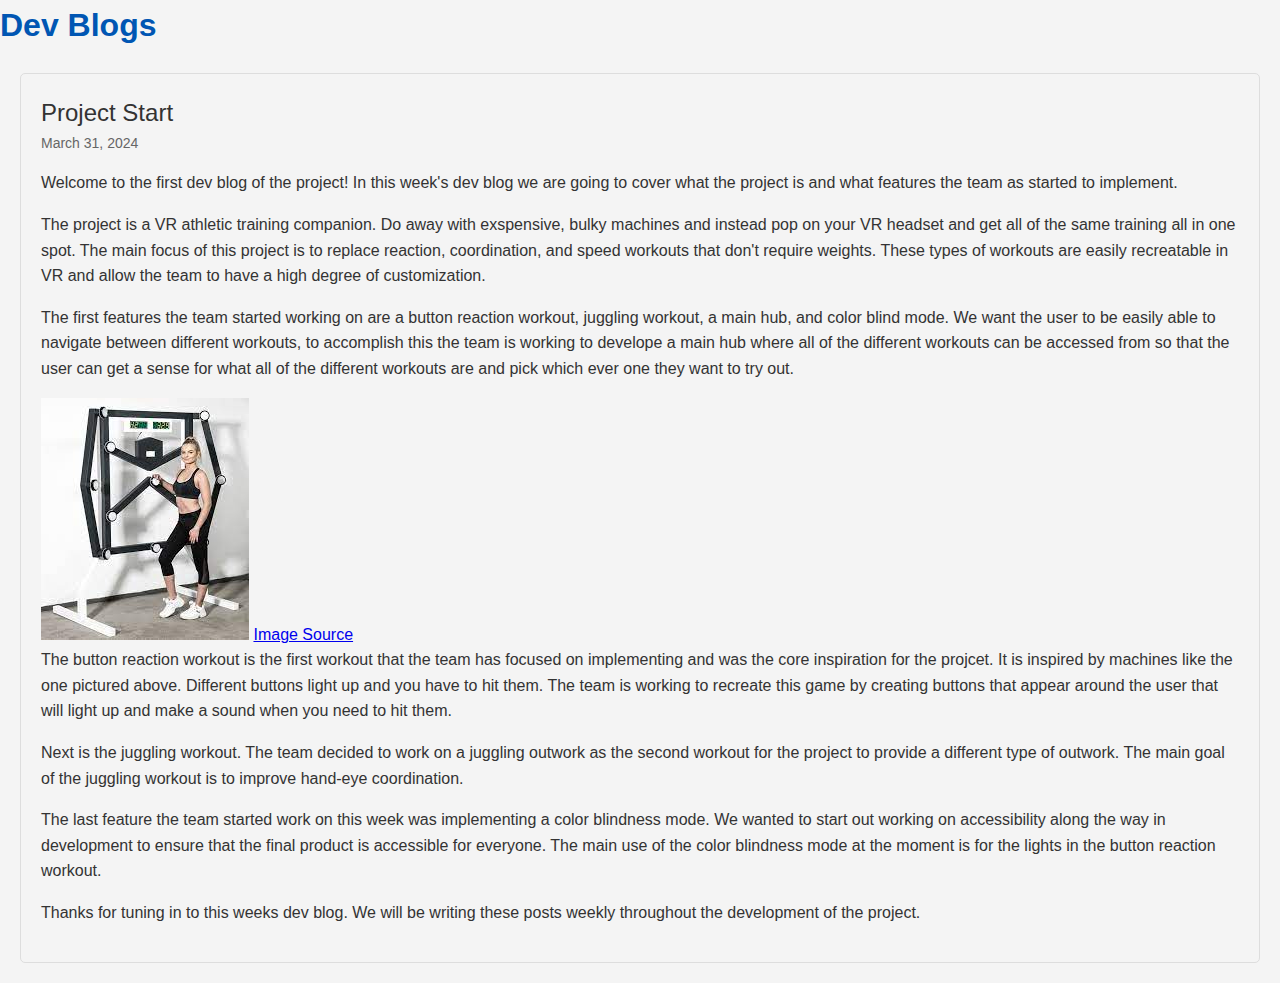
==== posts.html @ 22de191c "Created the home page, dev blog page, and wrote the first dev blog" ====
<!DOCTYPE html>
<html lang="en">
<head>
    <meta charset="UTF-8">
    <title>Blog Posts</title>
    <link rel="stylesheet" href="style.css">
    <style>

    </style>
</head>
<body>
    <h1>Dev Blogs</h1>

    <!-- Begin Post 1 -->
    <div class="post-container">
        <div class="post-title">Project Start</div>
        <div class="post-date">March 31, 2024</div>
        <div class="post-content">
            <p>Welcome to the first dev blog of the project! In this week's dev blog we are going to cover
                what the project is and what features the team as started to implement.
            </p>
            <p>
                The project is a VR athletic training companion. Do away with exspensive, bulky machines and instead pop on
                your VR headset and get all of the same training all in one spot. The main focus of this project is to
                replace reaction, coordination, and speed workouts that don't require weights. These types of workouts are
                easily recreatable in VR and allow the team to have a high degree of customization.
            </p>
            <p>
                The first features the team started working on are a button reaction workout, juggling workout, a main hub,
                and color blind mode. We want the user to be easily able to navigate between different workouts, to accomplish
                this the team is working to develope a main hub where all of the different workouts can be accessed from so that
                the user can get a sense for what all of the different workouts are and pick which ever one they want to try out.
            </p>
            <p>
                <img src="images/button_workout.jpg">
                <a href="https://www.google.com/imgres?imgurl=https%3A%2F%2Fasuzu.eu%2Fwp-content%2Fuploads%2F2019%2F12%2Foferta_asuzu_1.jpg&tbnid=4jAV0WJl7ht6nM&vet=12ahUKEwiS08-Utp2FAxXxwMkDHWuKCjwQMygAegQIARBV..i&imgrefurl=https%3A%2F%2Fasuzu.eu%2Freaction-training-device-hand-eye-coordination%2F&docid=SPcy0AyNnQTqrM&w=773&h=900&q=button%20reaction%20workout&ved=2ahUKEwiS08-Utp2FAxXxwMkDHWuKCjwQMygAegQIARBV">
                    Image Source</a>
                <br>
                The button reaction workout is the first workout that the team has focused on implementing and was the core
                inspiration for the projcet. It is inspired by machines like the one pictured above. Different buttons light
                up and you have to hit them. The team is working to recreate this game by creating buttons that appear around
                the user that will light up and make a sound when you need to hit them.
            </p>
            <p>
                Next is the juggling workout. The team decided to work on a juggling outwork as the second workout for the
                project to provide a different type of outwork. The main goal of the juggling workout is to improve hand-eye
                coordination.
            </p>
            <p>
                The last feature the team started work on this week was implementing a color blindness mode. We wanted to
                start out working on accessibility along the way in development to ensure that the final product is
                accessible for everyone. The main use of the color blindness mode at the moment is for the lights in the
                button reaction workout.
            </p>
            <p>
                Thanks for tuning in to this weeks dev blog. We will be writing these posts weekly throughout the development
                of the project.
            </p>
        </div>
    </div>
    <!-- End Post 1 -->
</body>
</html>
---- style.css ----
/* style.css */
body, html {
    margin: 0;
    padding: 0;
    font-family: 'Segoe UI', Tahoma, Geneva, Verdana, sans-serif;
    background: #f4f4f4;
    line-height: 1.6;
    color: #333;
}

.container {
    width: 75%;
    max-width: 1200px;
    margin: 30px auto;
    padding: 20px;
    background: #fff;
    box-shadow: 0 0 10px rgba(0, 0, 0, 0.1);
}

h1, h2 {
    color: #0056b3;
}

h1 {
    margin-top: 0;
}

.description {
    padding: 10px;
    border-top: 1px solid #eee;
}

.blog-posts {
    padding: 10px;
    border-top: 1px solid #eee;
}

.post {
    margin-bottom: 15px;
    padding-bottom: 15px;
    border-bottom: 1px solid #eee;
}

.post:last-child {
    border-bottom: none;
}

.post h3 {
    margin-top: 0;
    color: #333;
}

.post a {
    color: #0056b3;
    text-decoration: none;
}

.post a:hover {
    text-decoration: underline;
}

/* Video Section Styles */

.video-wrapper {
    position: relative;
    padding-bottom: 56.25%; /* Aspect ratio */
    height: 0;
    overflow: hidden;
    max-width: 100%;
}
  
.video-wrapper iframe {
    position: absolute;
    top: 0;
    left: 0;
    width: 100%;
    height: 100%;
}

.video-container {
    margin-top: 20px;
    padding: 10px;
    text-align: center;
}

iframe {
    width: 70%; /* or any desired width */
    height: 500px; /* Adjust the height as you wish, or use padding-top for responsiveness as shown previously */
    display: block; /* Changes the display from inline to block */
    margin: 0 auto; /* Auto margins on block level elements centers them horizontally */
    border: none;
}

body {
    font-family: Arial, sans-serif;
}

/* Dev Blog Page Styles */

.post-container {
    margin: 20px;
    padding: 20px;
    border: 1px solid #ddd;
    border-radius: 5px;
}
.post-title {
    font-size: 24px;
    color: #333;
}
.post-date {
    font-size: 14px;
    color: #666;
}
.post-content {
    margin-top: 10px;
}
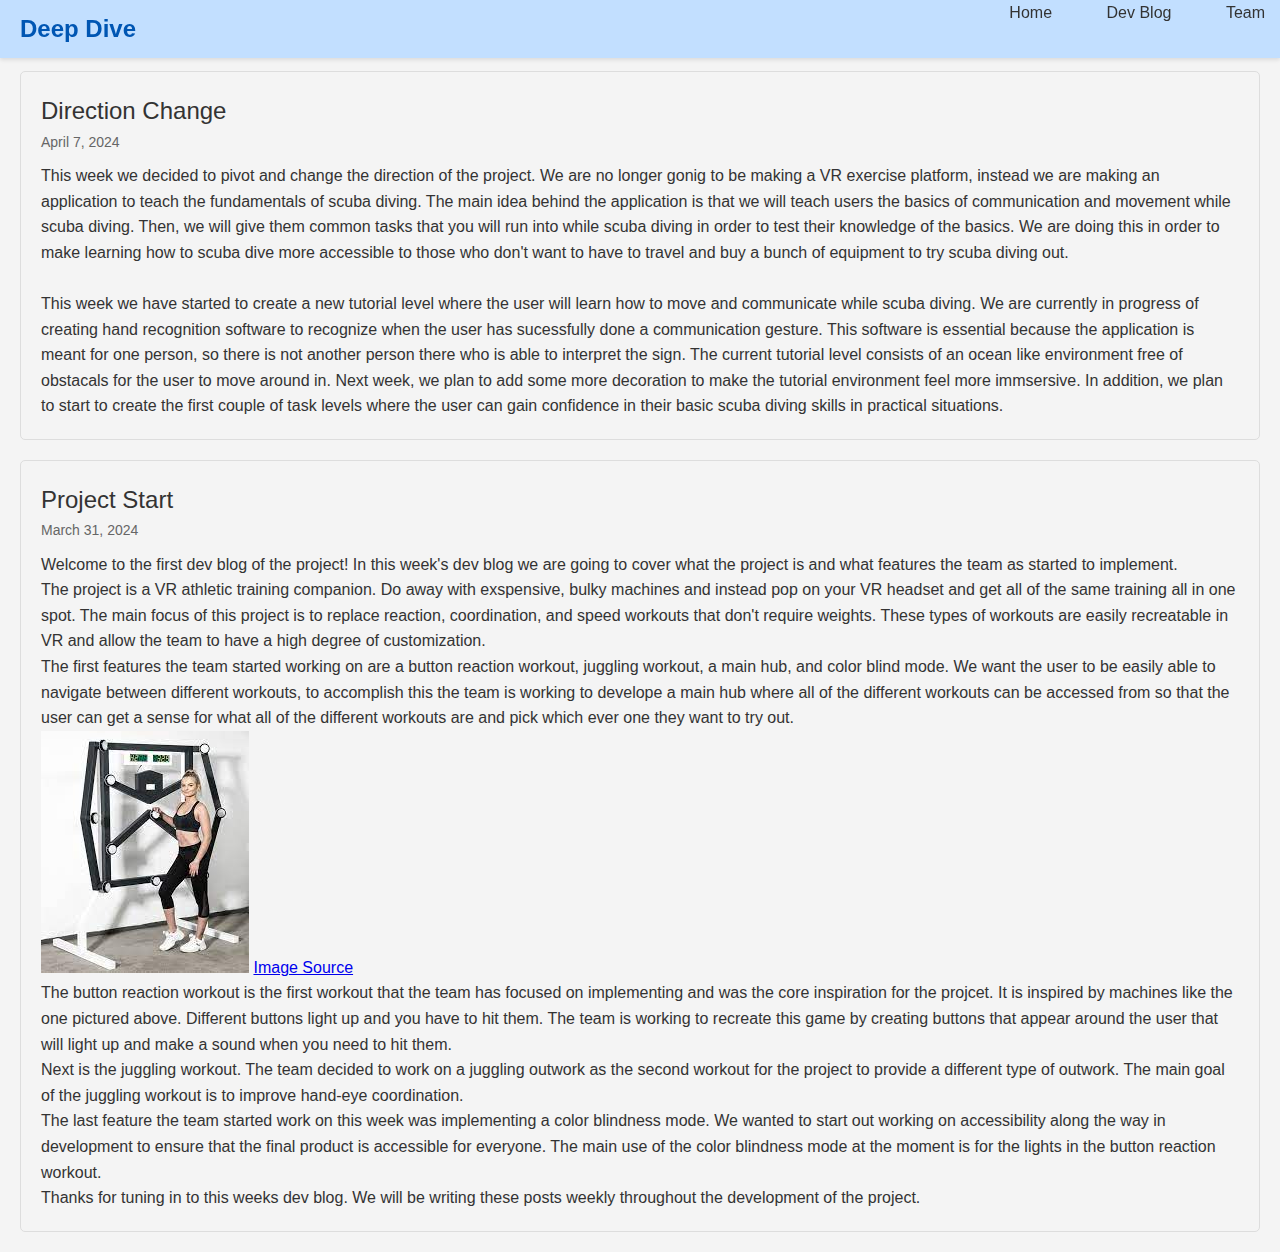
==== commit a157a927: "Reworked website for scuba diving project" ====
--- a/posts.html
+++ b/posts.html
@@ -9,7 +9,44 @@
     </style>
 </head>
 <body>
+    <header class="site-header">
+        <div class="logo">Deep Dive</div>
+        <nav>
+            <ul class="menu">
+                <li><a href="index.html">Home</a></li>
+                <li><a href="posts.html">Dev Blog</a></li>
+                <li><a href="team.html">Team</a></li>
+            </ul>
+        </nav>
+    </header>
     <h1>Dev Blogs</h1>
+    <!-- Begin Post 1 -->
+    <div class="post-container">
+        <div class="post-title">Direction Change</div>
+        <div class="post-date">April 7, 2024</div>
+        <div class="post-content">
+            <p>This week we decided to pivot and change the direction of the project. We are no longer gonig to be making a
+                VR exercise platform, instead we are making an application to teach the fundamentals of scuba diving. The main idea
+                behind the application is that we will teach users the basics of communication and movement while scuba diving.
+                Then, we will give them common tasks that you will run into while scuba diving in order to test their knowledge
+                of the basics. We are doing this in order to make learning how to scuba dive more accessible to those who don't
+                want to have to travel and buy a bunch of equipment to try scuba diving out.
+            </p>
+            <br>
+            <p>
+                This week we have started to create a new tutorial level where the user will learn how to move and communicate
+                while scuba diving. We are currently in progress of creating hand recognition software to recognize when the user
+                has sucessfully done a communication gesture. This software is essential because the application is meant for one
+                person, so there is not another person there who is able to interpret the sign.
+
+                The current tutorial level consists of an ocean like environment free of obstacals for the user to move around in.
+                Next week, we plan to add some more decoration to make the tutorial environment feel more immsersive. In addition,
+                we plan to start to create the first couple of task levels where the user can gain confidence in their basic 
+                scuba diving skills in practical situations.
+            </p>
+        </div>
+    </div>
+    <!-- End Post 2 -->
 
     <!-- Begin Post 1 -->
     <div class="post-container">
--- a/style.css
+++ b/style.css
@@ -1,4 +1,12 @@
 /* style.css */
+/* Import a Google Font */
+@import url('https://fonts.googleapis.com/css2?family=Open+Sans&display=swap');
+
+/* Use the imported font */
+body, html {
+    font-family: 'Open+Sans', Arial, sans-serif;
+}
+
 body, html {
     margin: 0;
     padding: 0;
@@ -113,4 +121,167 @@
 }
 .post-content {
     margin-top: 10px;
+}
+
+/* New styles */
+/* style.css */
+
+/* Reset some basic elements */
+body, html, h1, h2, h3, p, ul {
+    margin: 0;
+    padding: 0;
+}
+
+/* Set basic font styles */
+body, html {
+    font-family: 'Segoe UI', Tahoma, Geneva, Verdana, sans-serif;
+    background: #f4f4f4;
+    line-height: 1.6;
+    color: #333;
+}
+
+/* Header styles */
+.site-header {
+    background: #C2DFFF;
+    box-shadow: 0 2px 4px rgba(0, 0, 0, 0.1);
+    position: fixed;
+    width: 100%;
+    z-index: 1000;
+    top: 0;
+    left: 0;
+}
+
+.site-header .logo {
+    float: left;
+    padding: 10px 20px;
+    font-size: 24px;
+    font-weight: bold;
+    color: #0056b3;
+}
+
+.site-header nav ul {
+    margin: 0;
+    padding: 0;
+    list-style-type: none;
+    text-align: right;
+}
+
+.site-header nav ul li {
+    display: inline-block;
+    margin-left: 20px;
+}
+
+.site-header nav ul li a {
+    padding: 10px 15px;
+    text-decoration: none;
+    color: #333;
+    font-weight: 500; /* Adjust as needed */
+    transition: color 0.3s; /* Smooth transition for hover effect */
+}
+
+/* Current/active menu item */
+.site-header nav ul li a.active,
+.site-header nav ul li a:hover {
+    color: #0056b3; /* Choose a highlight color that matches your brand */
+}
+
+.site-header nav ul li a:hover {
+    color: #0056b3;
+    text-decoration: underline;
+}
+
+/* Clear float */
+.site-header::after {
+    content: "";
+    display: table;
+    clear: both;
+}
+
+/* Hero styles */
+.hero {
+    padding-top: 60px; /* Account for fixed header */
+    background: #ddd;
+    position: relative;
+    text-align: center;
+    padding: 150px 0;
+
+    background-image: url('images/coral_reef.jpg'); /* Ensure correct path */
+    background-size: cover; /* This will cover the entire hero area */
+    background-position: center; /* Center the image within the hero area */
+    background-repeat: no-repeat; /* Do not tile the image */
+    padding-top: 60px; /* Added space for a fixed header; adjust as necessary */
+    text-align: center;
+    padding: 150px 0; /* Maintain existing padding or adjust to your preference */
+    position: relative; /* Position relative for placing content inside hero area */
+    color: #fff; /* Adjust text color for visibility against your hero image */
+}
+
+.hero-title {
+    margin: 0;
+    font-size: 48px;
+    color: #0056b3;
+    opacity: 1;
+    transition: opacity 0.5s ease-out;
+
+    display: inline-block; /* Or block, depending on your design */
+    background-color: rgba(255, 255, 255, 0.5); /* White background with 50% opacity */
+    padding: 10px;
+    border-radius: 5px; /* Optional, for rounded corners */
+}
+
+.scroll-arrow {
+    margin-top: 30px;
+    font-size: 32px;
+    animation: bounce 2s infinite;
+}
+
+/* Bounce animation for scroll arrow */
+@keyframes bounce {
+    0%, 20%, 50%, 80%, 100% {transform: translateY(0);}
+    40% {transform: translateY(-30px);}
+    60% {transform: translateY(-15px);}
+}
+
+.container {
+    background-color: rgba(255, 255, 255, 0.5);
+    padding: 30px;
+    max-width: 1200px;
+    margin: 30px auto;
+}
+
+/* Video Section Styles */
+.video-container {
+    margin-top: 20px;
+    padding: 10px;
+    text-align: center;
+}
+
+.video-wrapper {
+    position: relative;
+    padding-bottom: 56.25%;
+    height: 0;
+    overflow: hidden;
+    max-width: 100%;
+}
+
+.video-wrapper iframe {
+    position: absolute;
+    top: 0;
+    left: 0;
+    width: 100%;
+    height: 100%;
+}
+
+/* Description Style */
+.description {
+    padding: 10px;
+    border-top: 1px solid #eee;
+}
+
+/* Footer Styles */
+.site-footer {
+    background: #333;
+    color: #f4f4f4;
+    text-align: center;
+    padding: 10px 0;
 }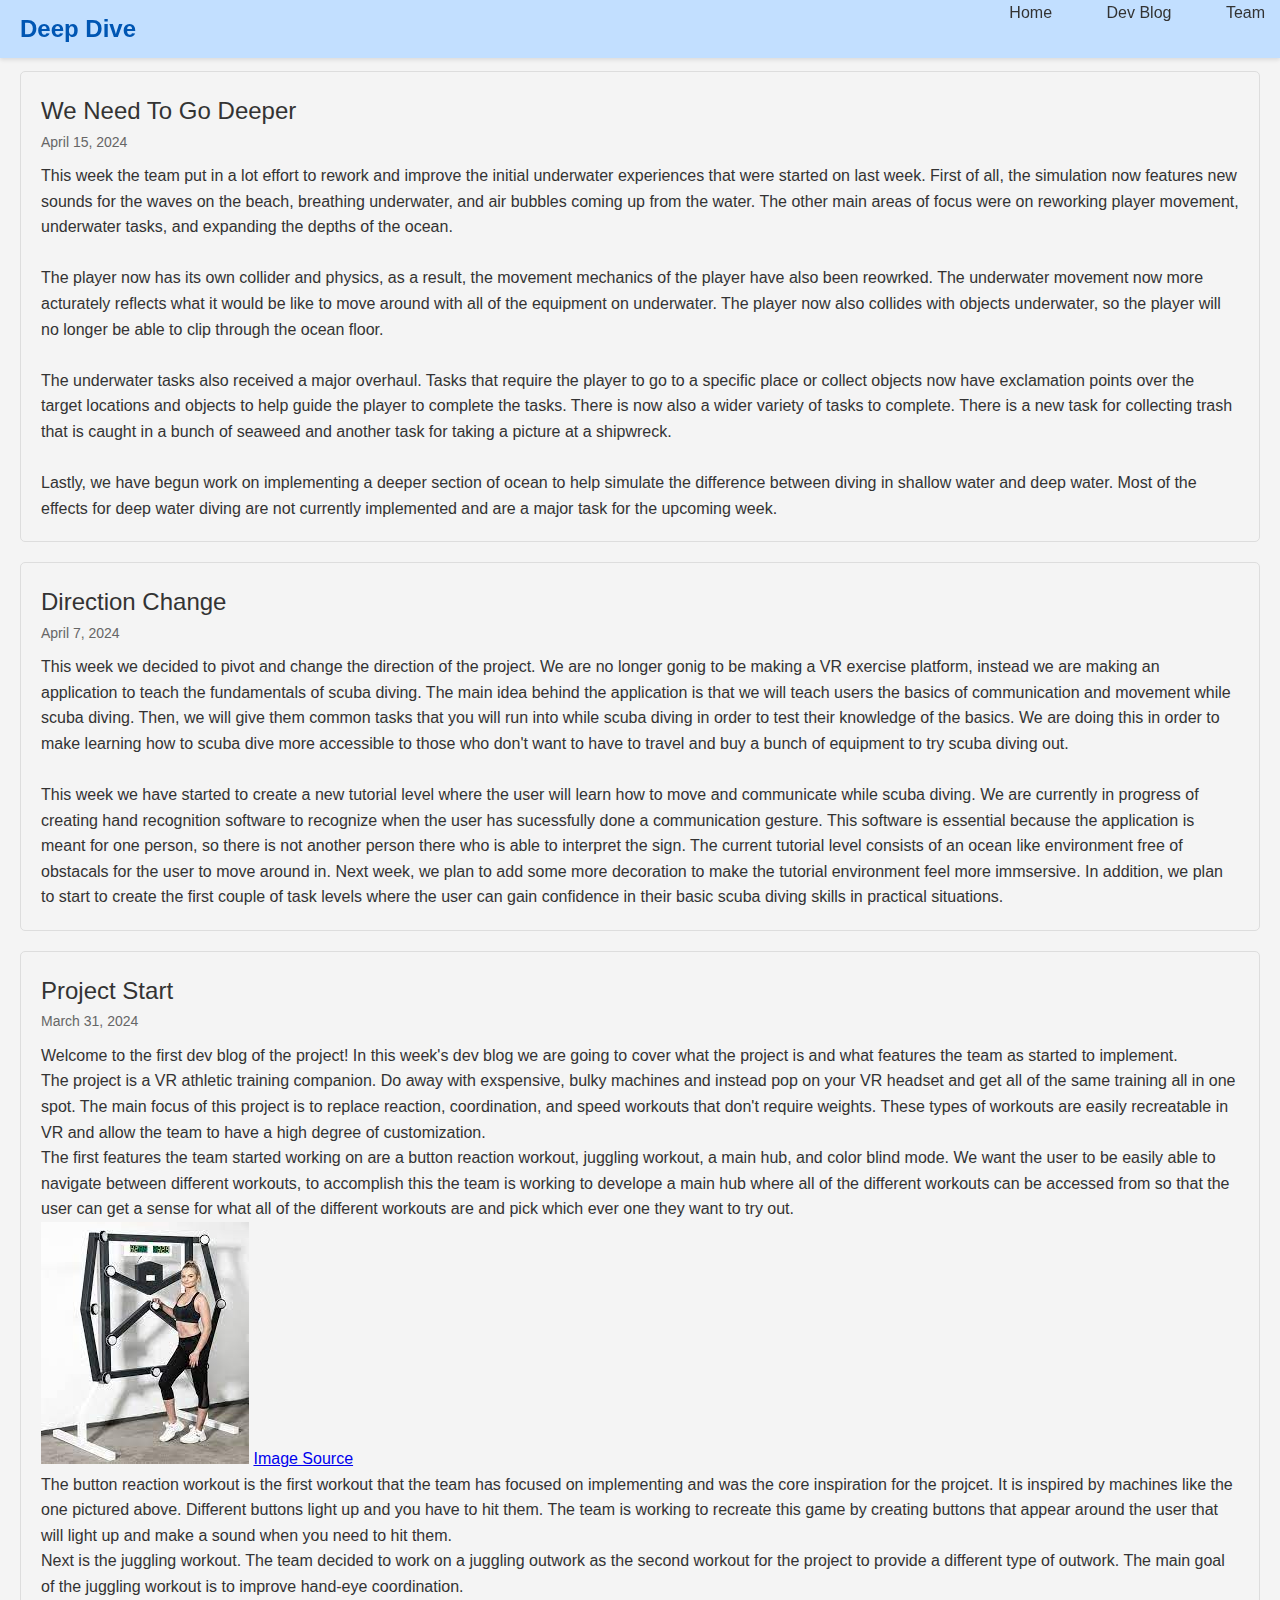
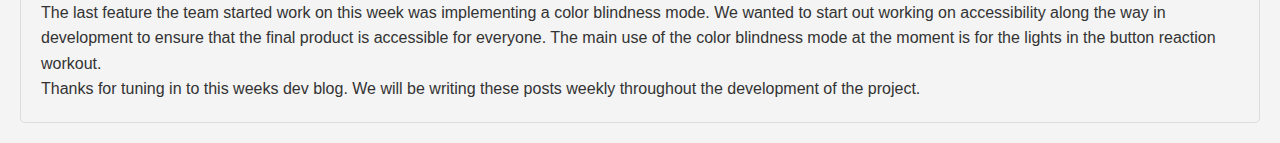
==== commit 59e100ff: "wrote dev blog for the week and updated the website video" ====
--- a/posts.html
+++ b/posts.html
@@ -20,7 +20,43 @@
         </nav>
     </header>
     <h1>Dev Blogs</h1>
-    <!-- Begin Post 1 -->
+    <!-- Begin Post 3 -->
+    <div class="post-container">
+        <div class="post-title">We Need To Go Deeper</div>
+        <div class="post-date">April 15, 2024</div>
+        <div class="post-content">
+            <p>
+                This week the team put in a lot effort to rework and improve the initial underwater experiences
+                that were started on last week. First of all, the simulation now features new sounds for the waves
+                on the beach, breathing underwater, and air bubbles coming up from the water. The other main areas of
+                focus were on reworking player movement, underwater tasks, and expanding the depths of the ocean.
+            </p>
+            <br>
+            <p>
+                The player now has its own collider and physics, as a result, the movement mechanics of the player
+                have also been reowrked. The underwater movement now more acturately reflects what it would be like
+                to move around with all of the equipment on underwater. The player now also collides with objects
+                underwater, so the player will no longer be able to clip through the ocean floor.
+            </p>
+            <br>
+            <p>
+                The underwater tasks also received a major overhaul. Tasks that require the player to go to a specific
+                place or collect objects now have exclamation points over the target locations and objects to help
+                guide the player to complete the tasks. There is now also a wider variety of tasks to complete. There is
+                a new task for collecting trash that is caught in a bunch of seaweed and another task for taking a picture
+                at a shipwreck.
+            </p>
+            <br>
+            <p>
+                Lastly, we have begun work on implementing a deeper section of ocean to help simulate the difference between
+                diving in shallow water and deep water. Most of the effects for deep water diving are not currently implemented
+                and are a major task for the upcoming week.
+            </p>
+        </div>
+    </div>
+    <!-- End Post 3 -->
+
+    <!-- Begin Post 2 -->
     <div class="post-container">
         <div class="post-title">Direction Change</div>
         <div class="post-date">April 7, 2024</div>
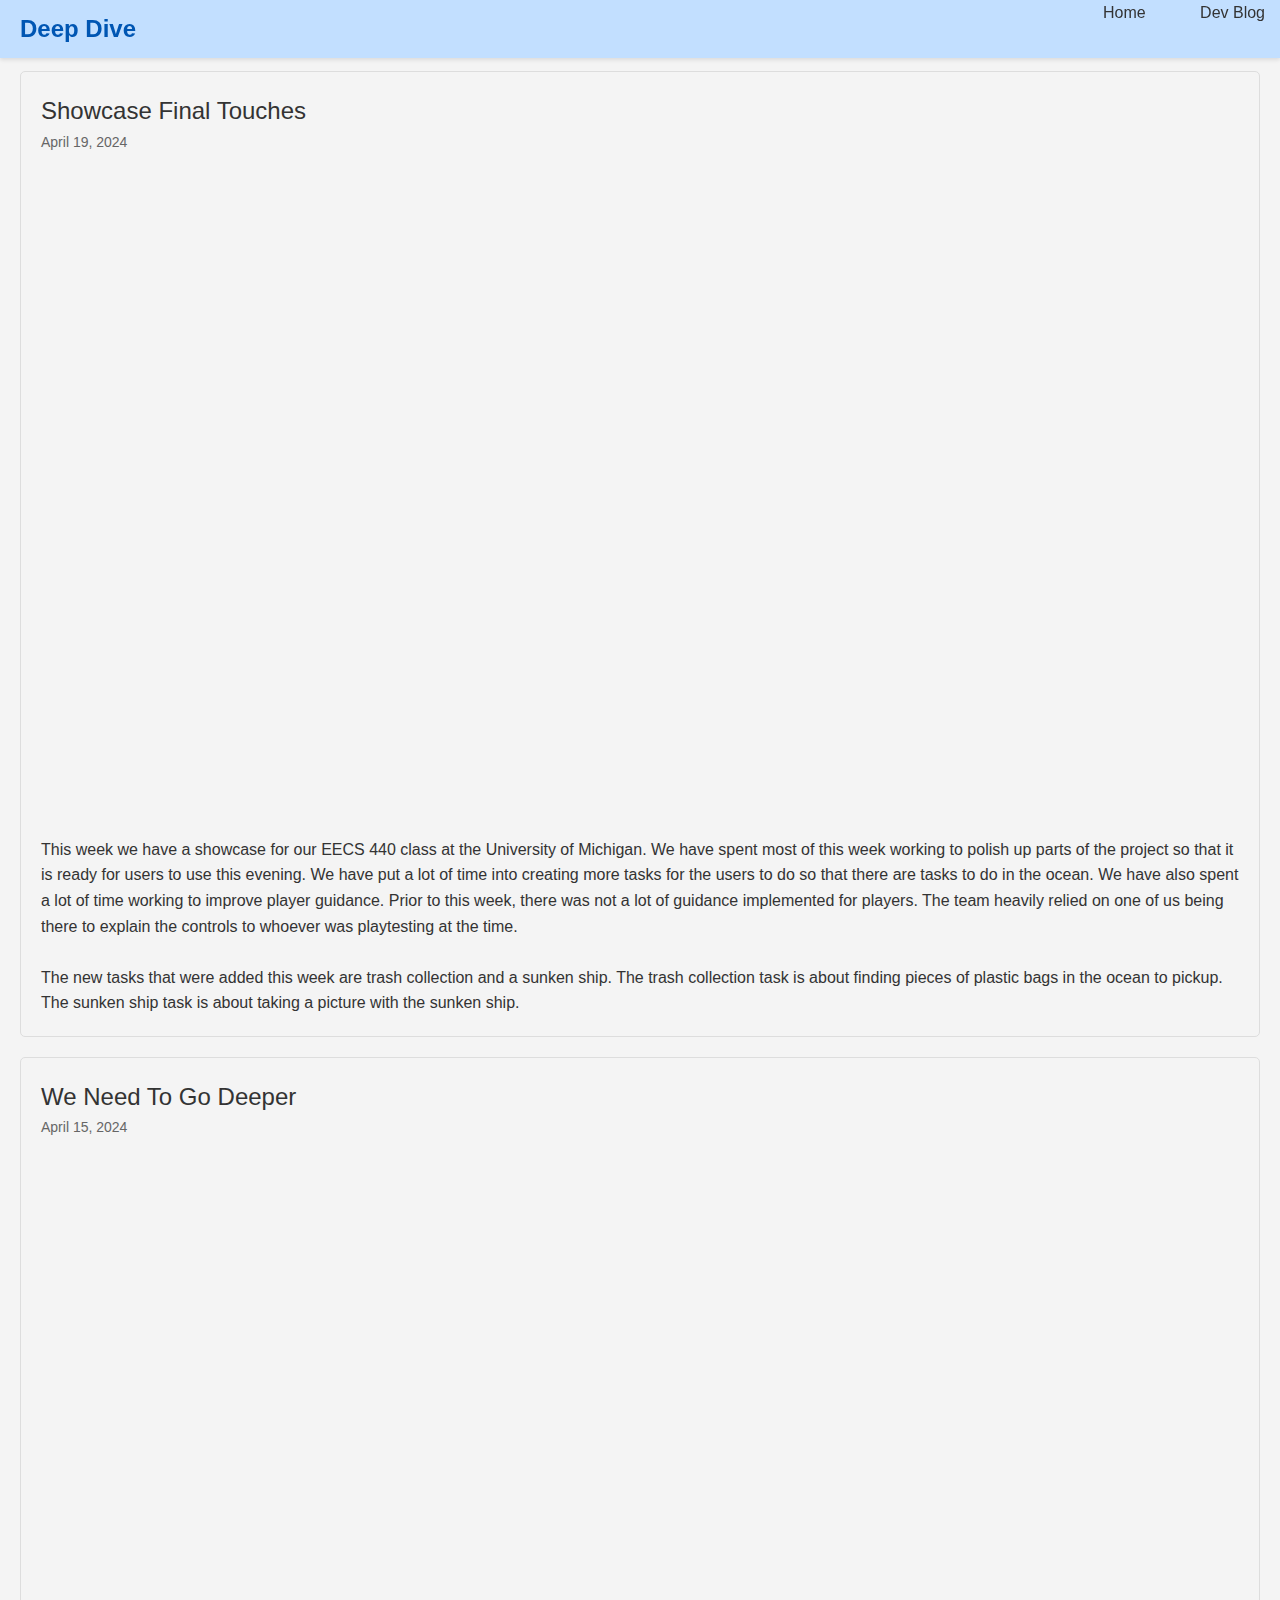
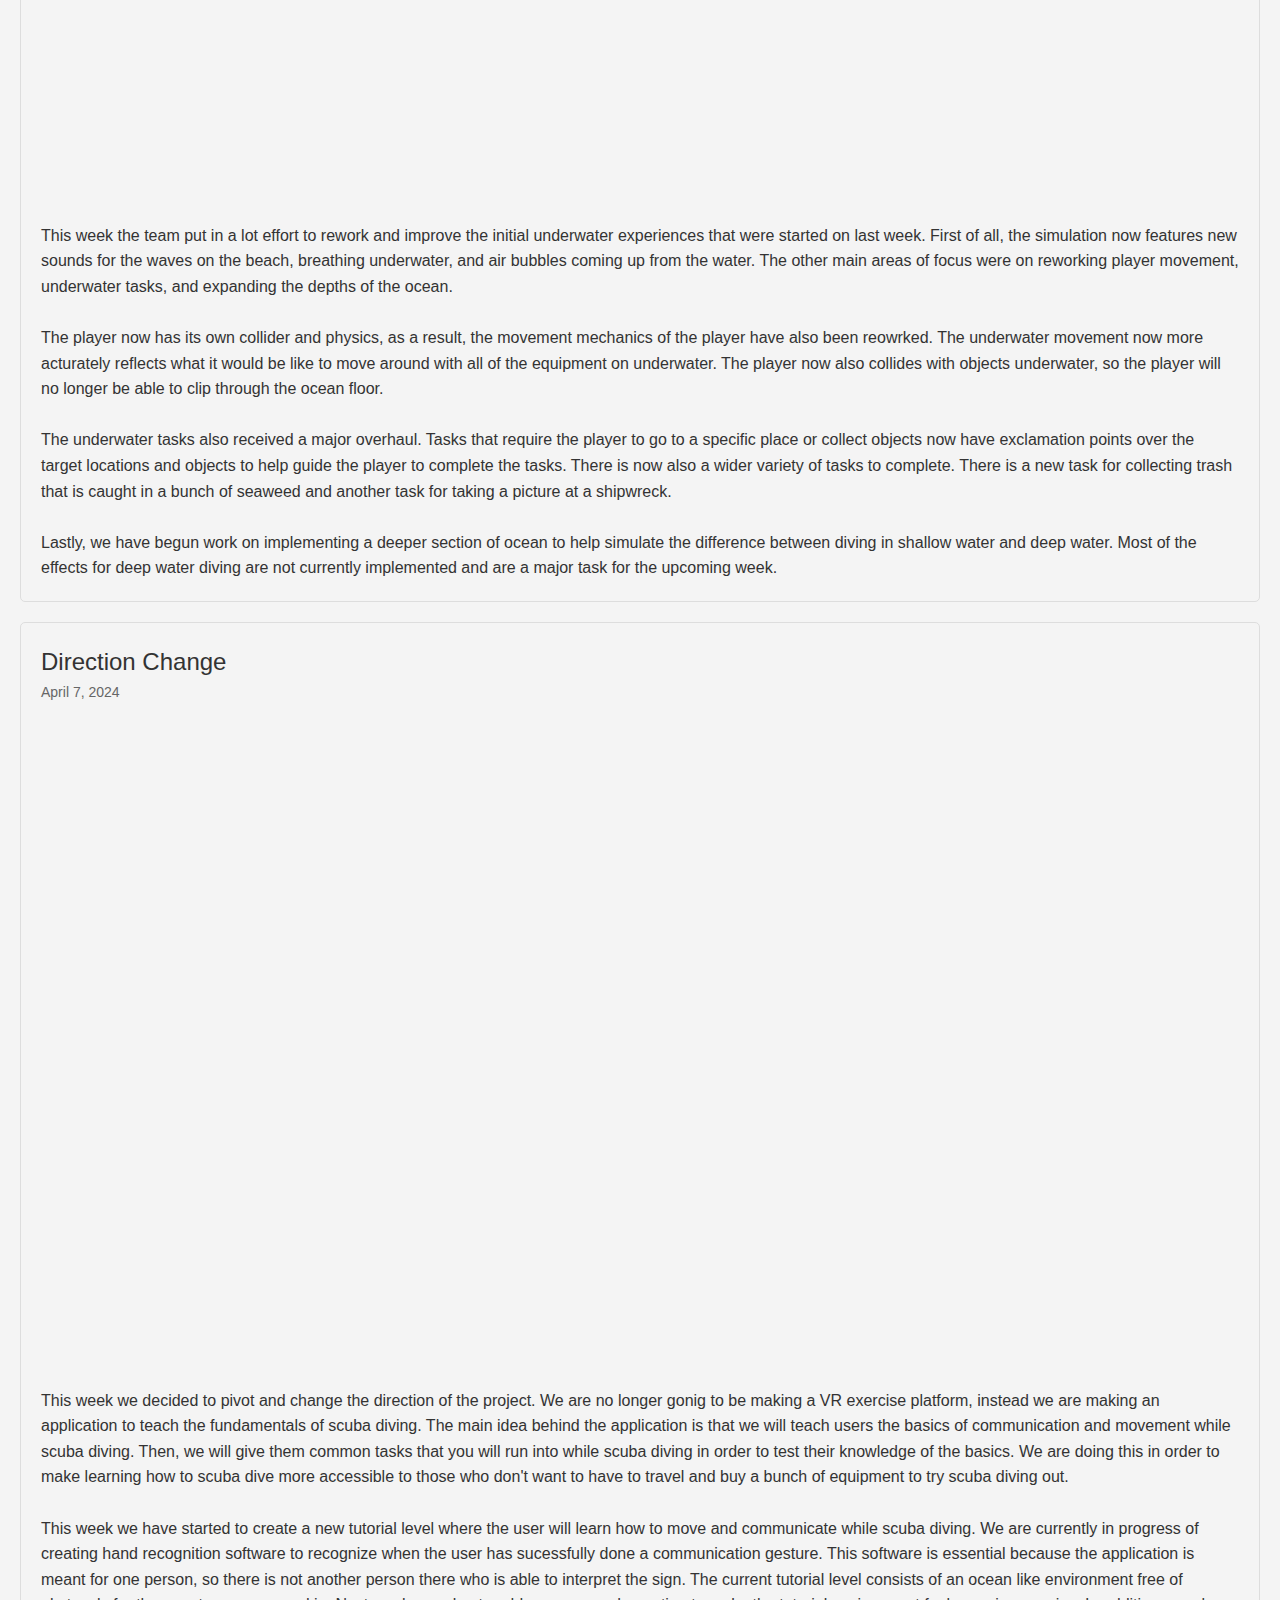
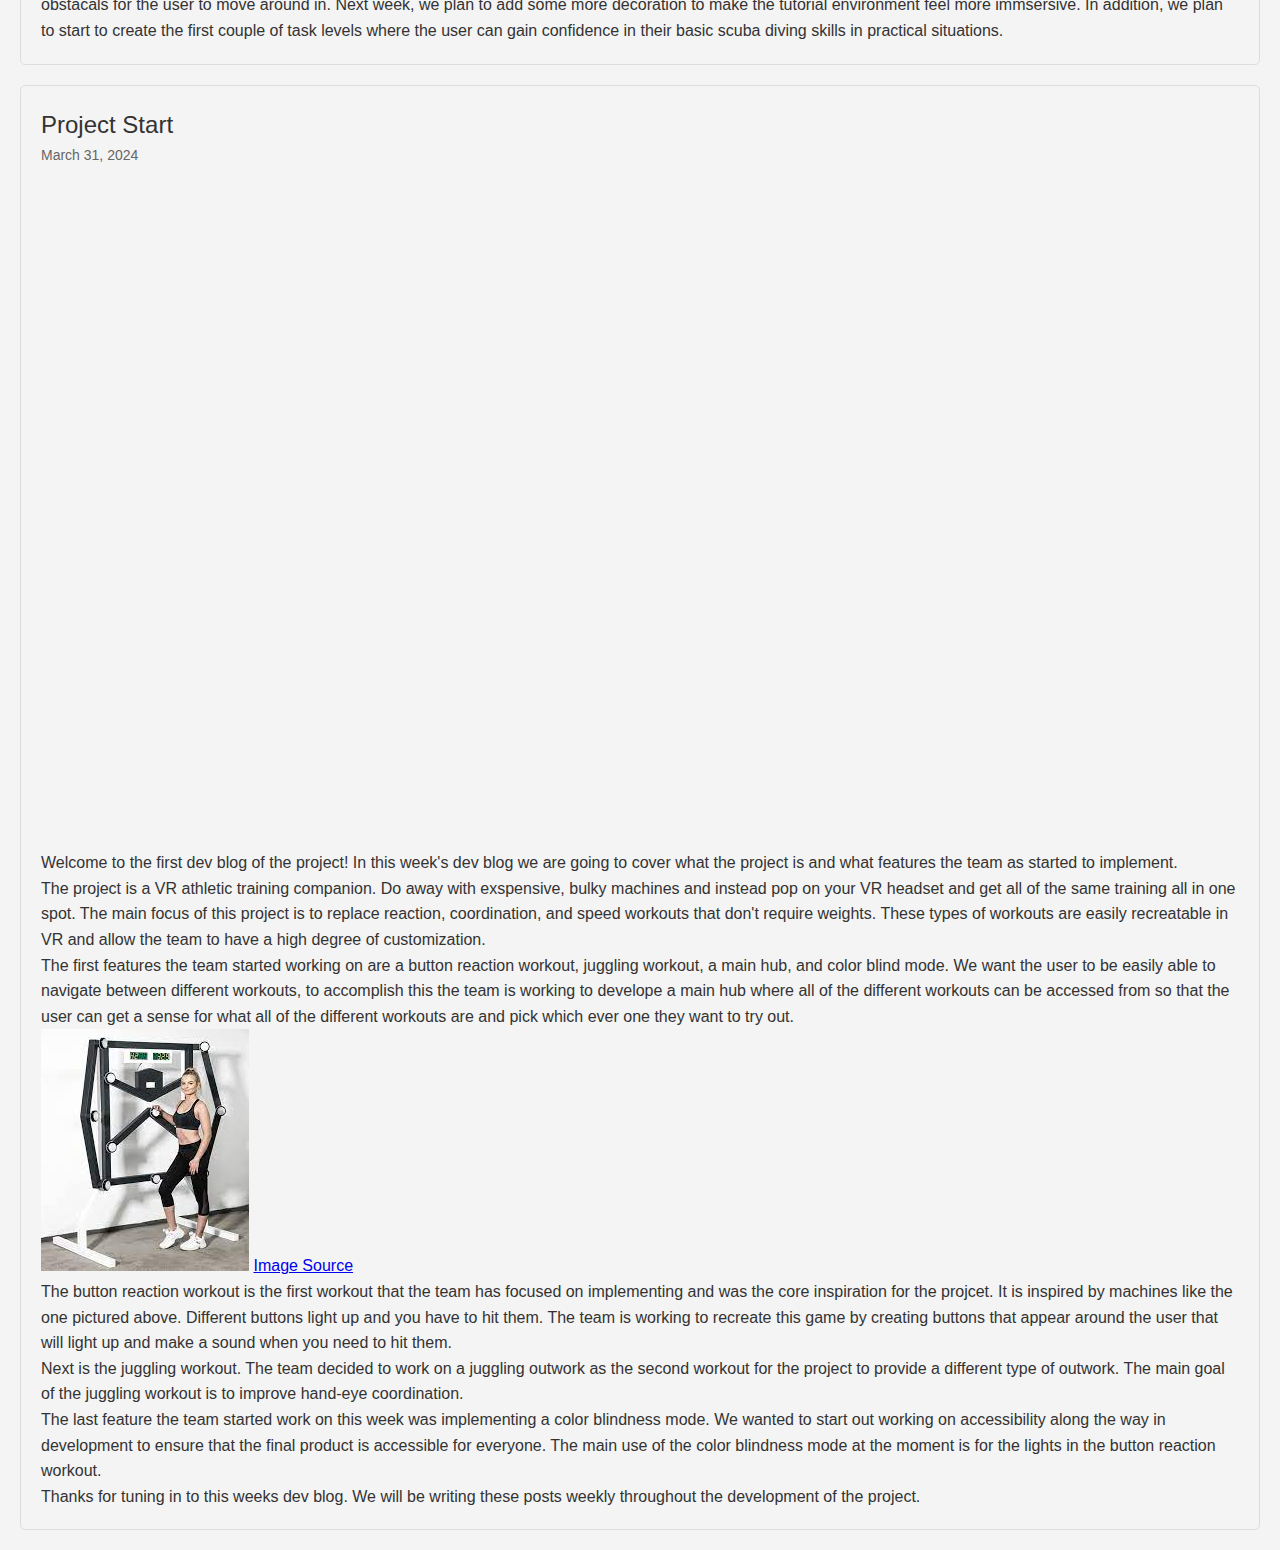
==== commit 9e0ddb63: "dev blog for gold submission" ====
--- a/posts.html
+++ b/posts.html
@@ -15,16 +15,60 @@
             <ul class="menu">
                 <li><a href="index.html">Home</a></li>
                 <li><a href="posts.html">Dev Blog</a></li>
-                <li><a href="team.html">Team</a></li>
             </ul>
         </nav>
     </header>
     <h1>Dev Blogs</h1>
+    <!-- Begin Post 4 -->
+    <div class="post-container">
+        <div class="post-title">Showcase Final Touches</div>
+        <div class="post-date">April 19, 2024</div>
+        <div class="post-content">
+            <div class="video-wrapper">
+                <!-- only change the part after embed/
+                     it needs to be changed to be the part of the youtube url that is after
+                     www.youtube.com/watch?v= -->
+                <iframe src="https://www.youtube.com/embed/MXmewY1uEgc"
+                        frameborder="0"
+                        allow="accelerometer; autoplay; clipboard-write; encrypted-media; gyroscope; picture-in-picture"
+                        allowfullscreen>
+                </iframe>
+            </div>
+
+            <p>
+                This week we have a showcase for our EECS 440 class at the University of Michigan. We  have spent
+                most of this week working to polish up parts of the project so that it is ready for users to use
+                this evening. We have put a lot of time into creating more tasks for the users to do so that there
+                are tasks to do in the ocean. We have also spent a lot of time working to improve player guidance.
+                Prior to this week, there was not a lot of guidance implemented for players. The team heavily relied
+                on one of us being there to explain the controls to whoever was playtesting at the time.
+            </p>
+            <br>
+            <p>
+                The new tasks that were added this week are trash collection and a sunken ship. The trash
+                collection task is about finding pieces of plastic bags in the ocean to pickup. The sunken ship
+                task is about taking a picture with the sunken ship.
+            </p>
+        </div>
+    </div>
+    <!-- End Post 4 -->
+
     <!-- Begin Post 3 -->
     <div class="post-container">
         <div class="post-title">We Need To Go Deeper</div>
         <div class="post-date">April 15, 2024</div>
         <div class="post-content">
+            <div class="video-wrapper">
+                <!-- only change the part after embed/
+                     it needs to be changed to be the part of the youtube url that is after
+                     www.youtube.com/watch?v= -->
+                <iframe src="https://www.youtube.com/embed/coRDarAq1rk"
+                        frameborder="0"
+                        allow="accelerometer; autoplay; clipboard-write; encrypted-media; gyroscope; picture-in-picture"
+                        allowfullscreen>
+                </iframe>
+            </div>
+
             <p>
                 This week the team put in a lot effort to rework and improve the initial underwater experiences
                 that were started on last week. First of all, the simulation now features new sounds for the waves
@@ -61,6 +105,17 @@
         <div class="post-title">Direction Change</div>
         <div class="post-date">April 7, 2024</div>
         <div class="post-content">
+            <div class="video-wrapper">
+                <!-- only change the part after embed/
+                     it needs to be changed to be the part of the youtube url that is after
+                     www.youtube.com/watch?v= -->
+                <iframe src="https://www.youtube.com/embed/DbOi11P7sLo"
+                        frameborder="0"
+                        allow="accelerometer; autoplay; clipboard-write; encrypted-media; gyroscope; picture-in-picture"
+                        allowfullscreen>
+                </iframe>
+            </div>
+
             <p>This week we decided to pivot and change the direction of the project. We are no longer gonig to be making a
                 VR exercise platform, instead we are making an application to teach the fundamentals of scuba diving. The main idea
                 behind the application is that we will teach users the basics of communication and movement while scuba diving.
@@ -89,6 +144,17 @@
         <div class="post-title">Project Start</div>
         <div class="post-date">March 31, 2024</div>
         <div class="post-content">
+            <div class="video-wrapper">
+                <!-- only change the part after embed/
+                     it needs to be changed to be the part of the youtube url that is after
+                     www.youtube.com/watch?v= -->
+                <iframe src="https://www.youtube.com/embed/p8nLFyHyRuM"
+                        frameborder="0"
+                        allow="accelerometer; autoplay; clipboard-write; encrypted-media; gyroscope; picture-in-picture"
+                        allowfullscreen>
+                </iframe>
+            </div>
+
             <p>Welcome to the first dev blog of the project! In this week's dev blog we are going to cover
                 what the project is and what features the team as started to implement.
             </p>
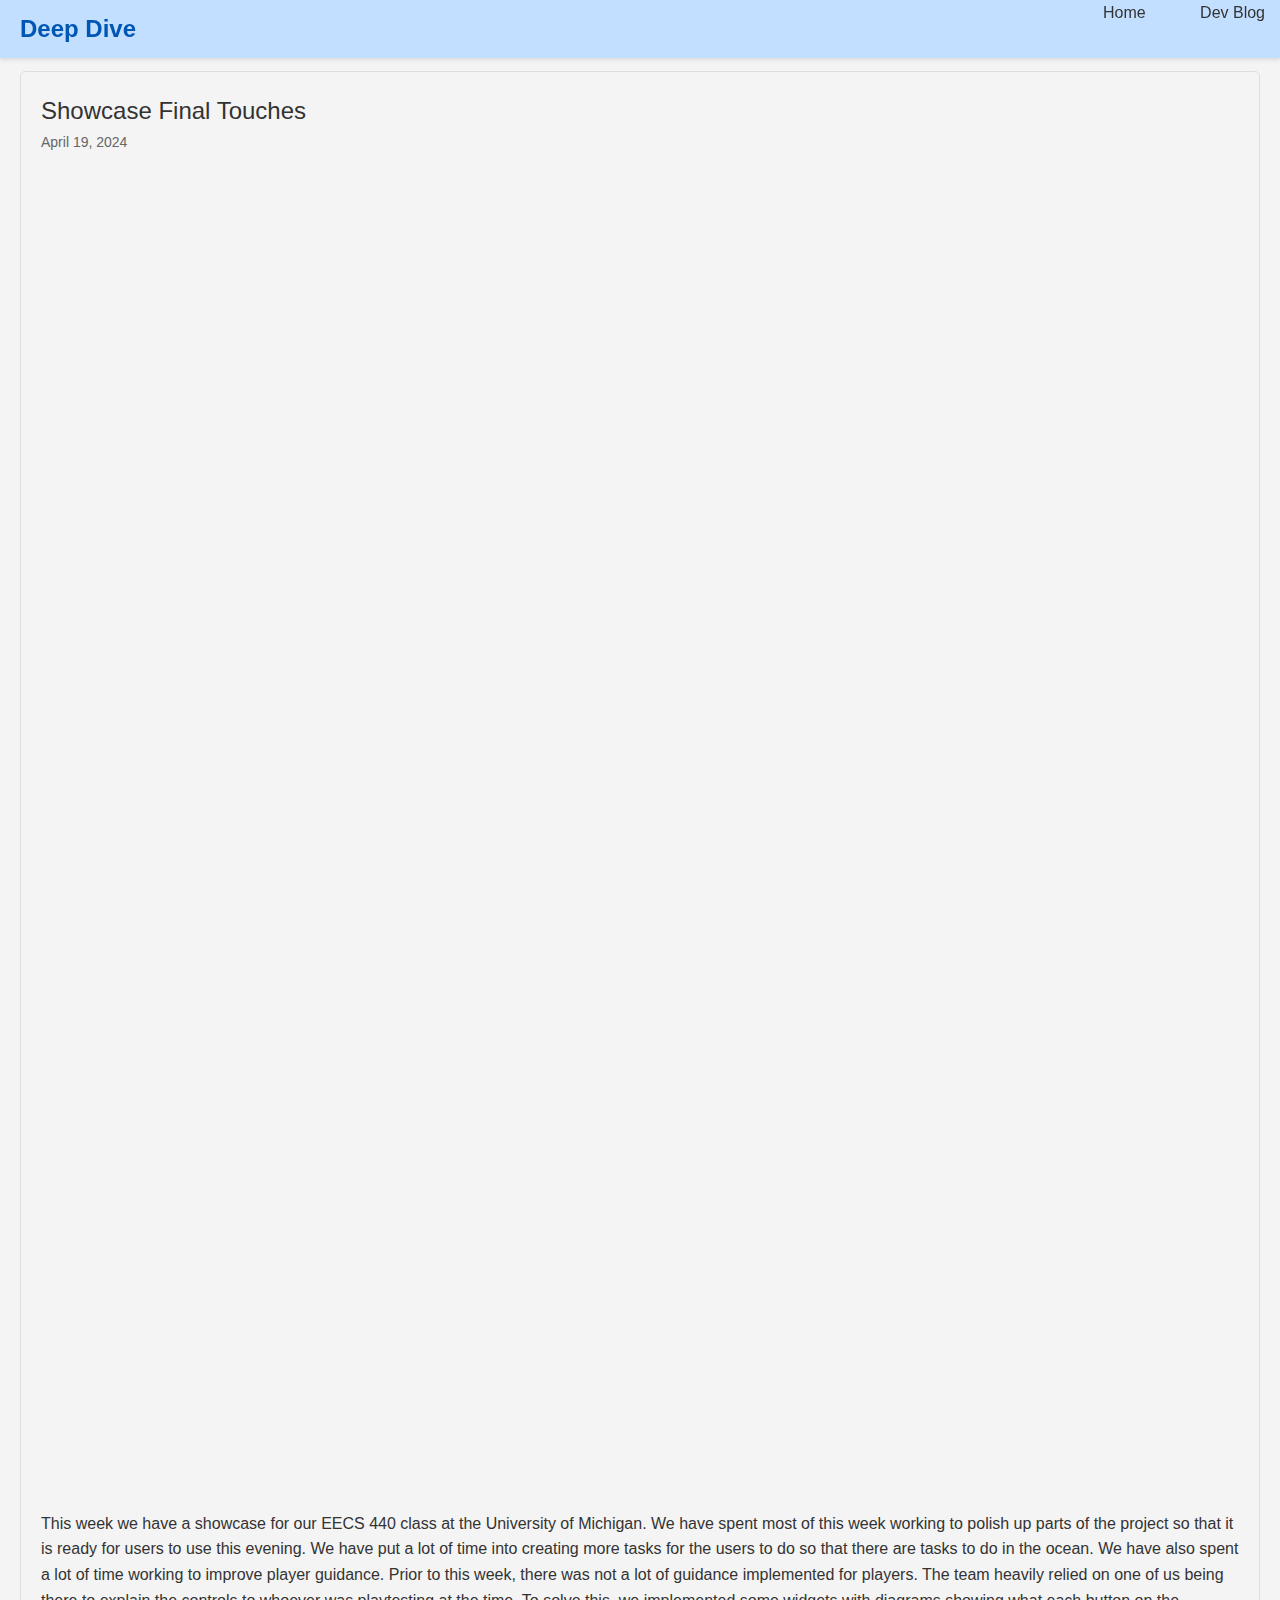
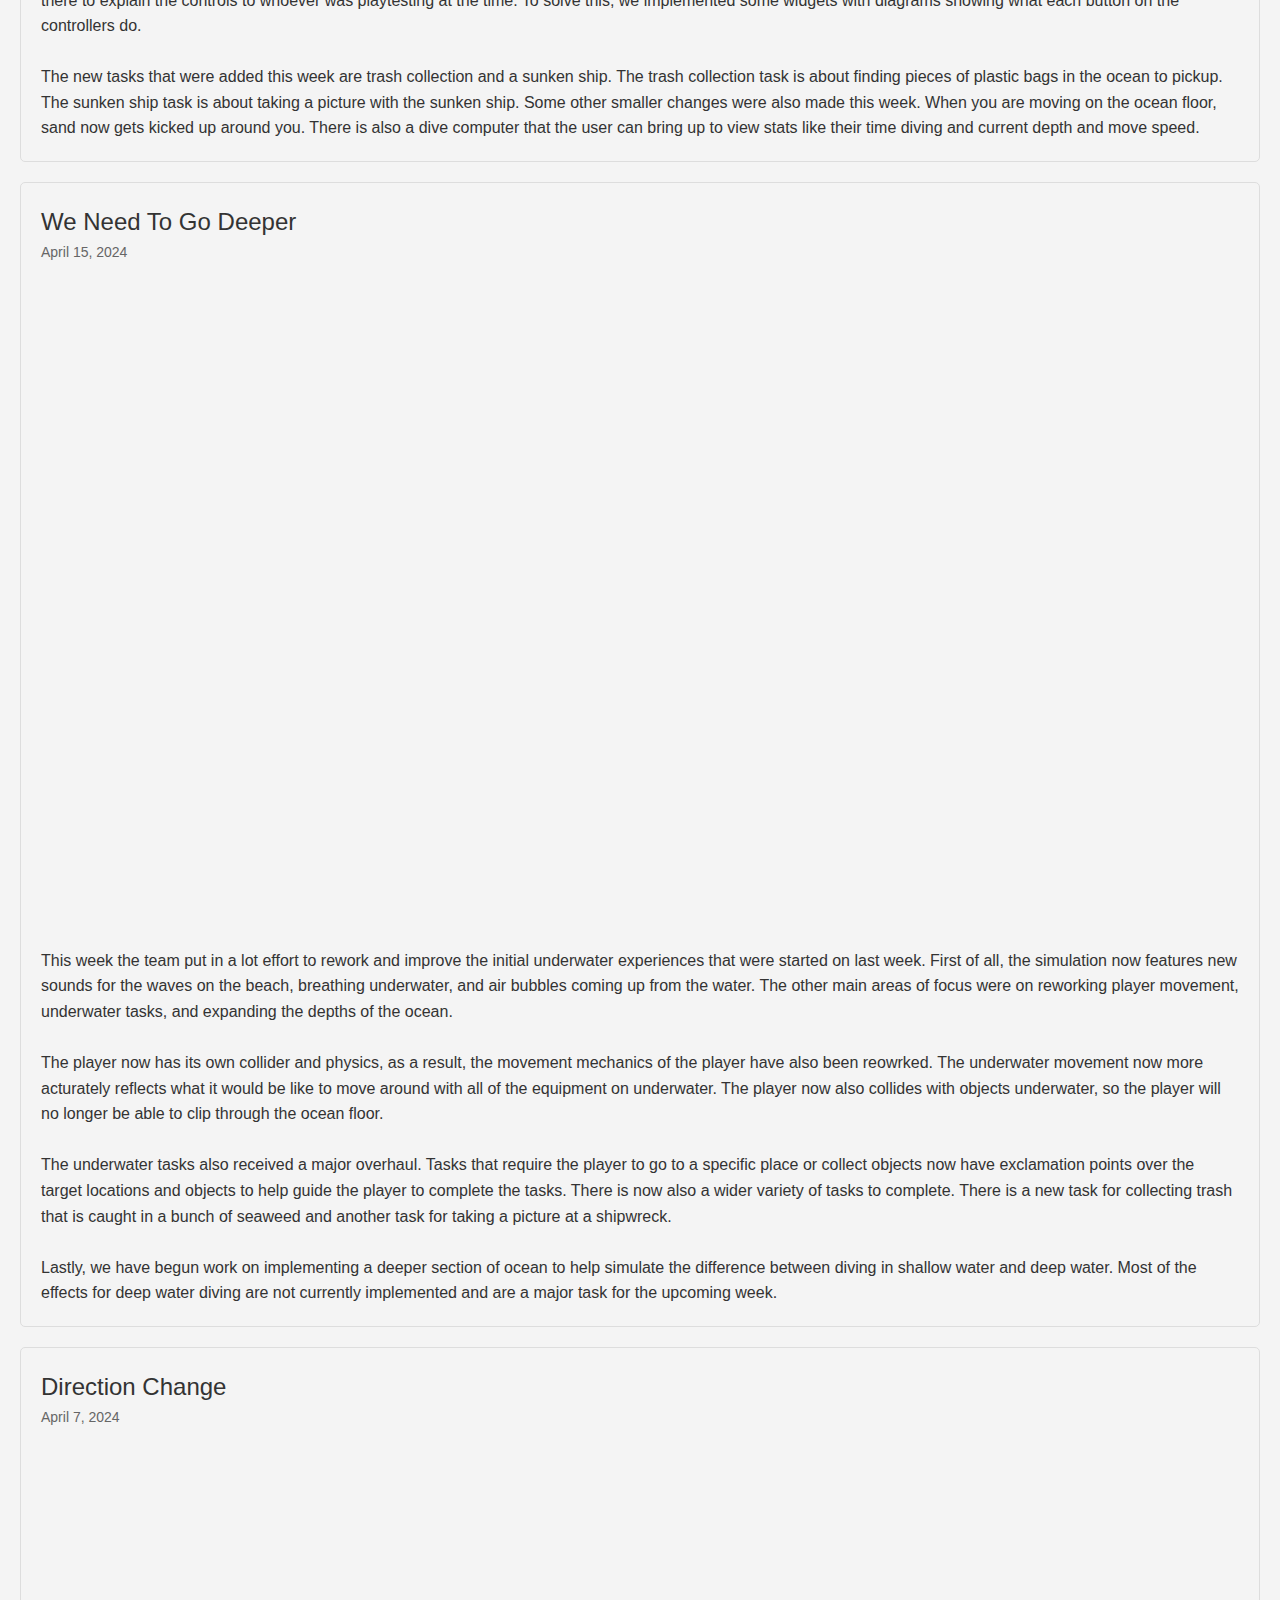
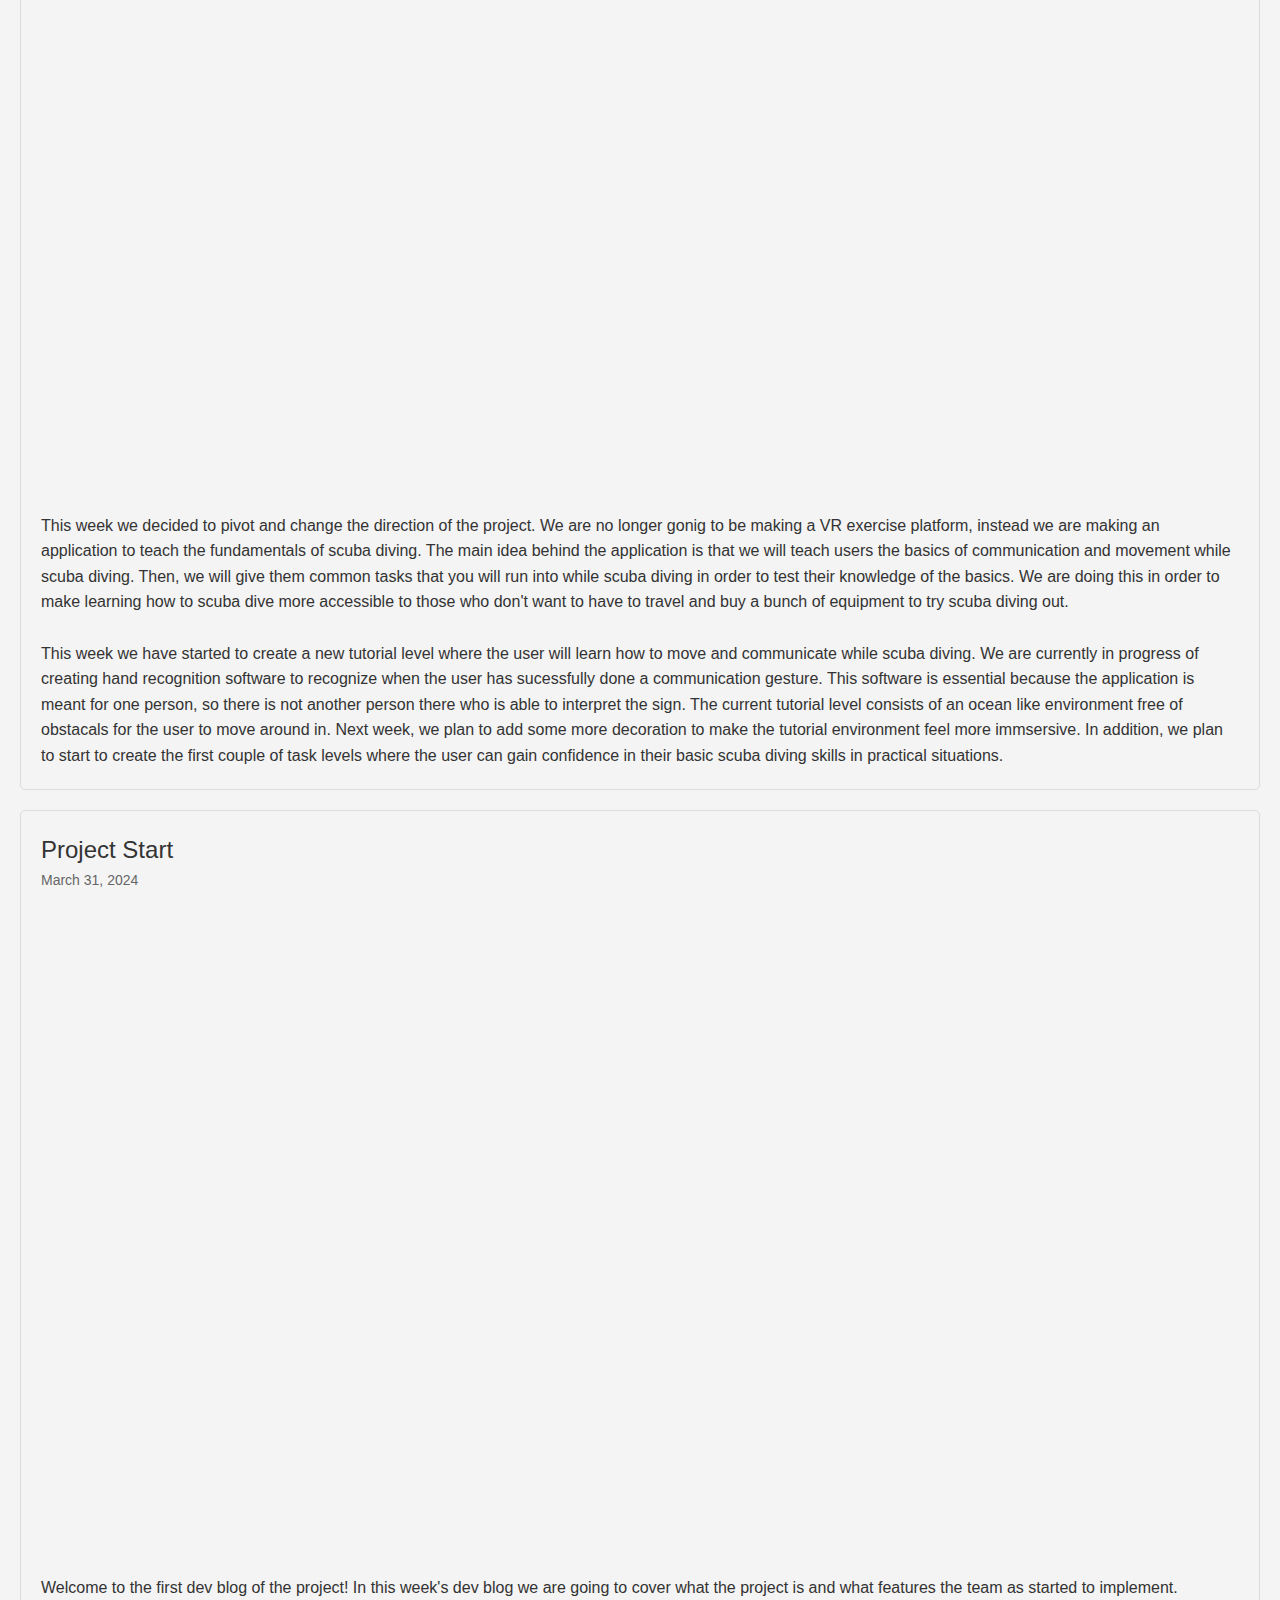
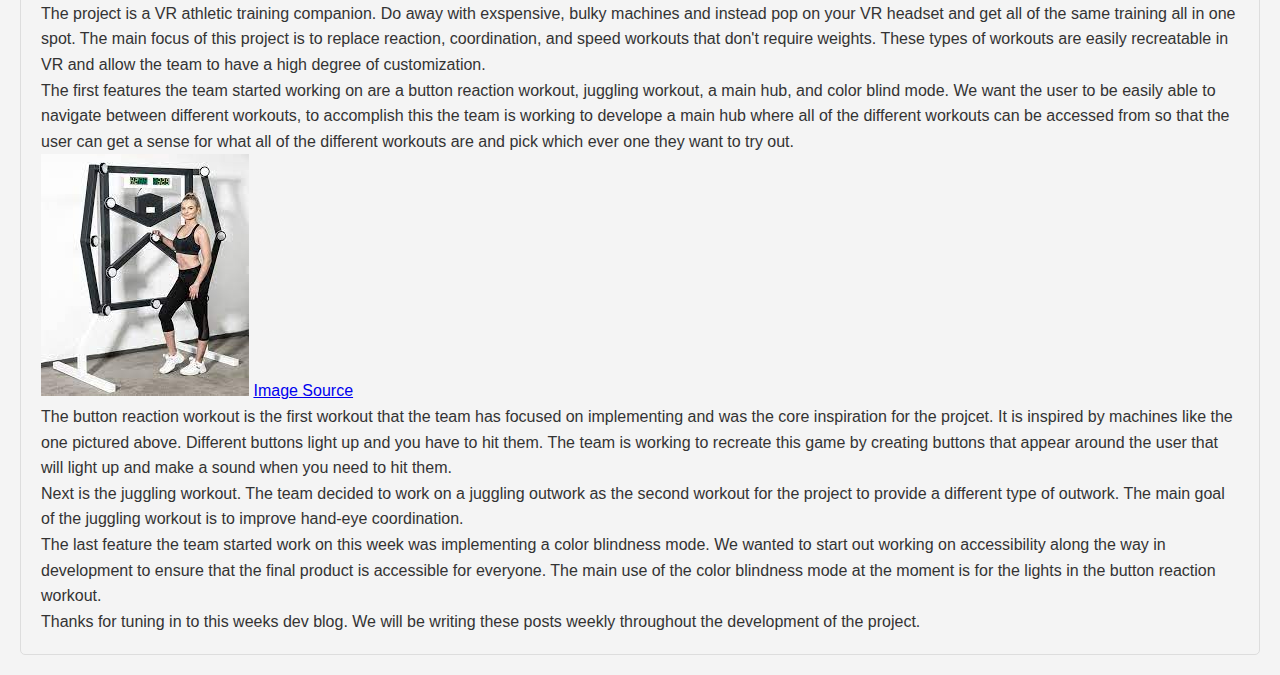
==== commit 5fae3127: "updated dev blog and added the second video for the additional features" ====
--- a/posts.html
+++ b/posts.html
@@ -28,7 +28,18 @@
                 <!-- only change the part after embed/
                      it needs to be changed to be the part of the youtube url that is after
                      www.youtube.com/watch?v= -->
-                <iframe src="https://www.youtube.com/embed/MXmewY1uEgc"
+                <iframe src="https://www.youtube.com/embed/U6z6a_2nH2w"
+                        frameborder="0"
+                        allow="accelerometer; autoplay; clipboard-write; encrypted-media; gyroscope; picture-in-picture"
+                        allowfullscreen>
+                </iframe>
+            </div>
+
+            <div class="video-wrapper">
+                <!-- only change the part after embed/
+                     it needs to be changed to be the part of the youtube url that is after
+                     www.youtube.com/watch?v= -->
+                <iframe src="https://www.youtube.com/embed/-93GfahF9CQ"
                         frameborder="0"
                         allow="accelerometer; autoplay; clipboard-write; encrypted-media; gyroscope; picture-in-picture"
                         allowfullscreen>
@@ -41,13 +52,16 @@
                 this evening. We have put a lot of time into creating more tasks for the users to do so that there
                 are tasks to do in the ocean. We have also spent a lot of time working to improve player guidance.
                 Prior to this week, there was not a lot of guidance implemented for players. The team heavily relied
-                on one of us being there to explain the controls to whoever was playtesting at the time.
+                on one of us being there to explain the controls to whoever was playtesting at the time. To solve this,
+                we implemented some widgets with diagrams showing what each button on the controllers do.
             </p>
             <br>
             <p>
                 The new tasks that were added this week are trash collection and a sunken ship. The trash
                 collection task is about finding pieces of plastic bags in the ocean to pickup. The sunken ship
-                task is about taking a picture with the sunken ship.
+                task is about taking a picture with the sunken ship. Some other smaller changes were also made this week.
+                When you are moving on the ocean floor, sand now gets kicked up around you. There is also a dive computer
+                that the user can bring up to view stats like their time diving and current depth and move speed.
             </p>
         </div>
     </div>
--- a/style.css
+++ b/style.css
@@ -205,7 +205,7 @@
     text-align: center;
     padding: 150px 0;
 
-    background-image: url('images/coral_reef.jpg'); /* Ensure correct path */
+    background-image: url('images/deep_dive_cover_picture.png'); /* Ensure correct path */
     background-size: cover; /* This will cover the entire hero area */
     background-position: center; /* Center the image within the hero area */
     background-repeat: no-repeat; /* Do not tile the image */
